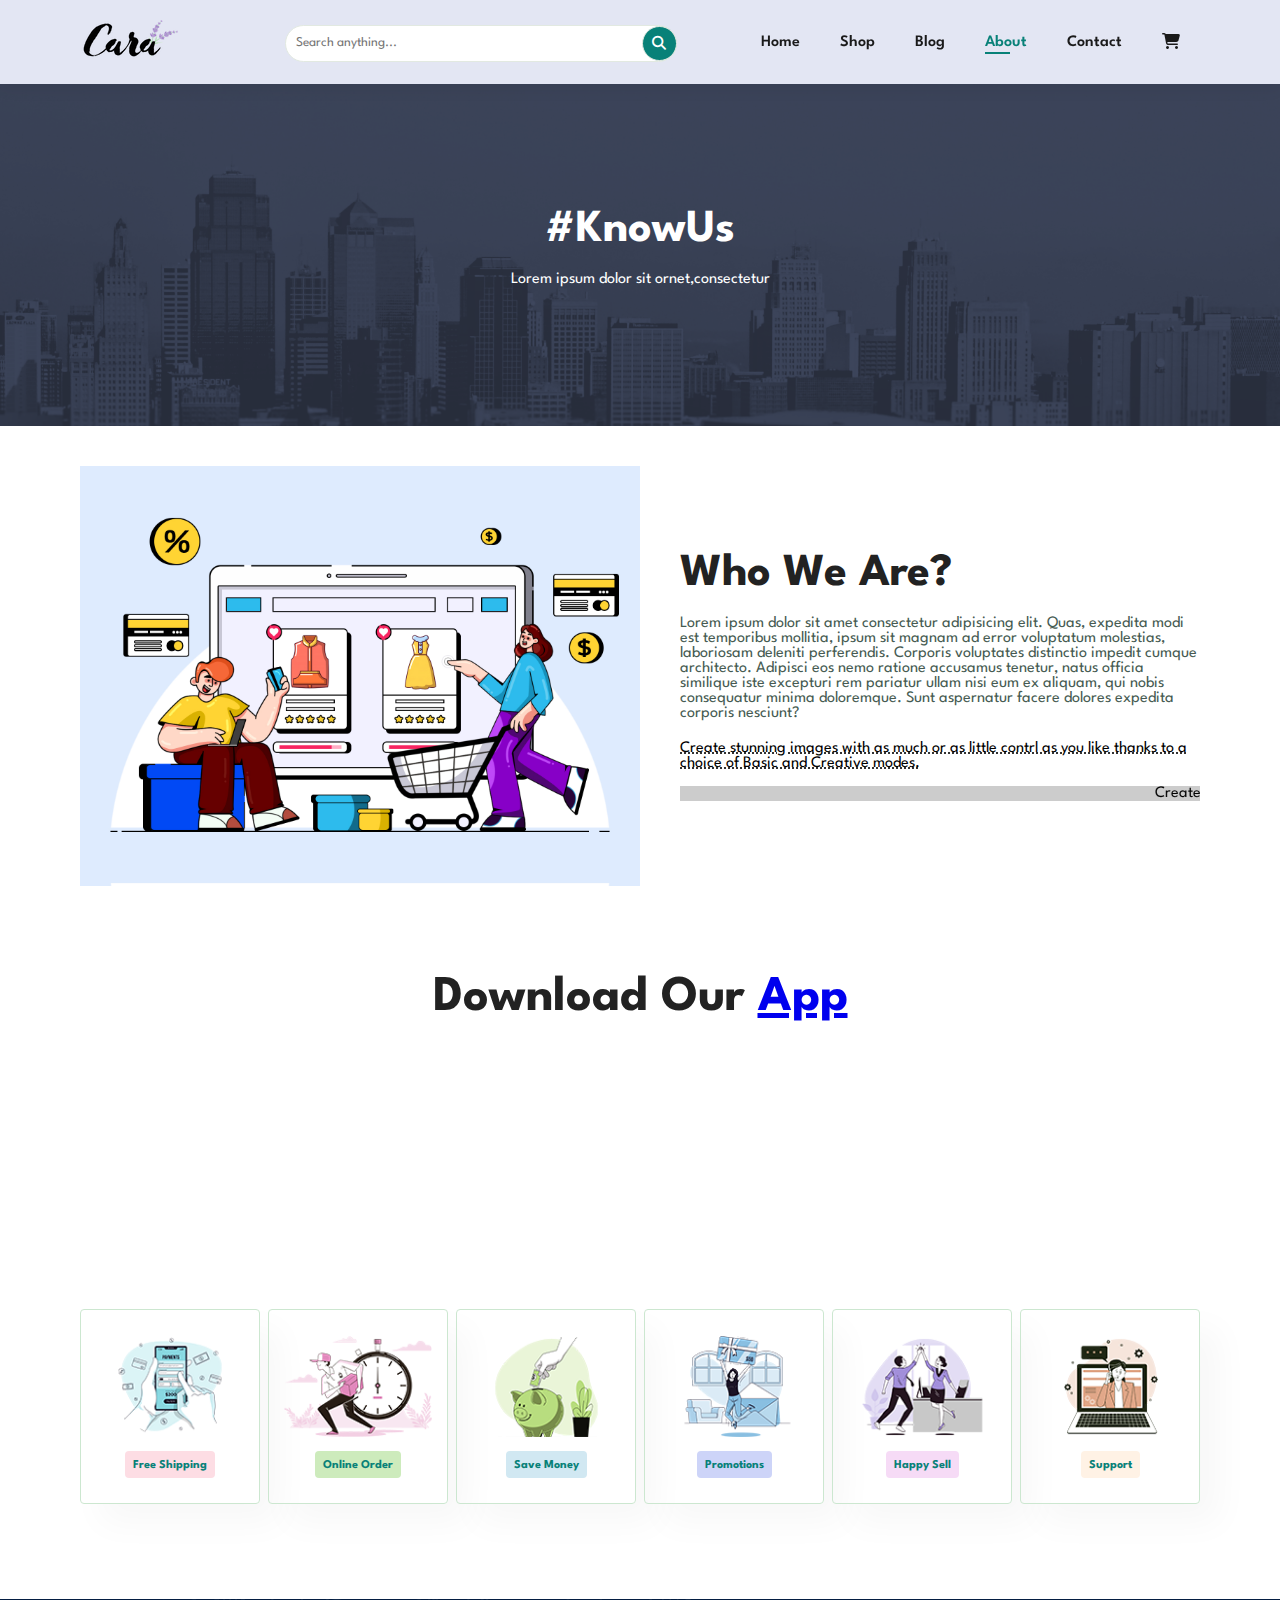
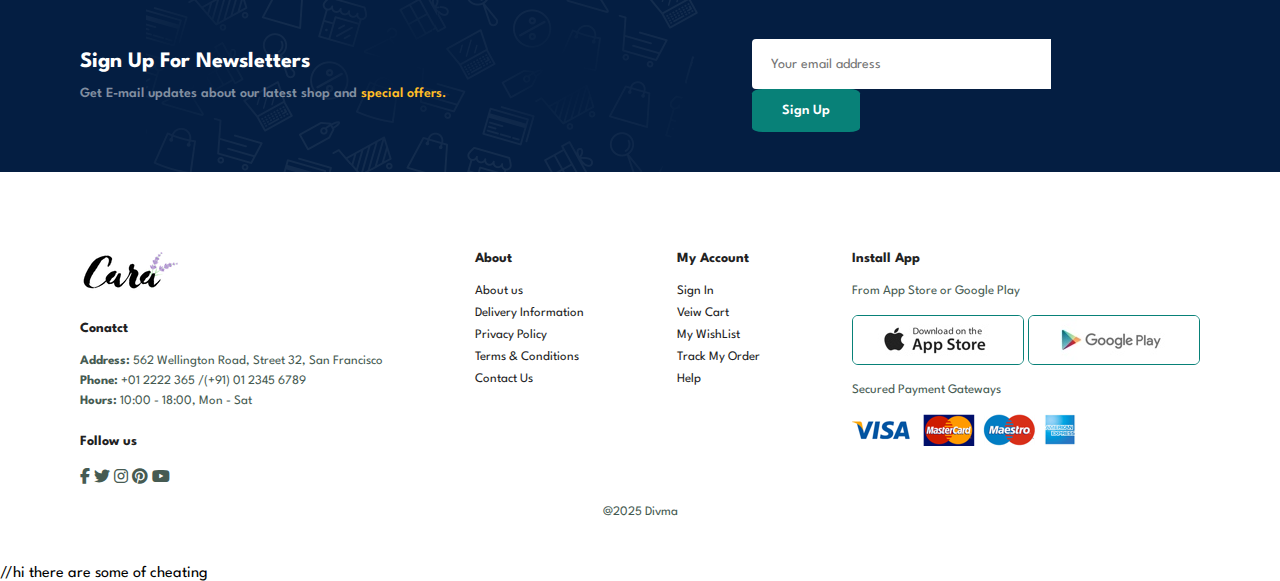
==== about.html @ d7f4b836 "pushing this test" ====
<!DOCTYPE html>
<html lang="en">
<head>
    <meta charset="UTF-8">
    <meta name="viewport" content="width=device-width, initial-scale=1.0">
    <title>Document</title>
    <link rel="stylesheet" href="https://cdnjs.cloudflare.com/ajax/libs/font-awesome/6.7.2/css/all.min.css" integrity="sha512-Evv84Mr4kqVGRNSgIGL/F/aIDqQb7xQ2vcrdIwxfjThSH8CSR7PBEakCr51Ck+w+/U6swU2Im1vVX0SVk9ABhg==" crossorigin="anonymous" referrerpolicy="no-referrer" />
    <link rel="stylesheet" href="style.css">
</head>
<body>
    <section id="header">
        <a href="#"><img src="logo.png" class="logo"></a>
        <div id="search-bar">
            <input type="search" id="search" placeholder="Search anything...">
            <button class="normal"><i class="fa-solid fa-magnifying-glass"></i></button>
        </div>
        <div>
            <ul id="navbar">
                <li><a href="index.html">Home</a></li>
                <li><a href="shop.html">Shop</a></li>
                <li><a href="blog.html">Blog</a></li>
                <li><a class="active" href="about.html">About</a></li>
                <li><a href="contact.html">Contact</a></li>
                <li><a href="cart.html"><i class="fa-solid fa-cart-shopping"></i></a></li>
            </ul>
        </div>
    </section>

    <section id="page-header" class="about-header">
        <h2>#KnowUs</h2>
        <p>Lorem ipsum dolor sit ornet,consectetur</p>
    </section>

    <section id="about-head" class="section-p1">
        <img src="about/a6.jpg">
        <div>
            <h2>Who We Are?</h2>
            <p>Lorem ipsum dolor sit amet consectetur adipisicing elit. Quas, expedita modi est temporibus mollitia, ipsum sit magnam ad error voluptatum molestias, laboriosam deleniti perferendis. Corporis voluptates distinctio impedit cumque architecto.
            Adipisci eos nemo ratione accusamus tenetur, natus officia similique iste excepturi rem pariatur ullam nisi eum ex aliquam, qui nobis consequatur minima doloremque. Sunt aspernatur facere dolores expedita corporis nesciunt?</p>
            <abbr title="">Create stunning images with as much or as little contrl as you like thanks to a choice of Basic and Creative modes.</abbr>
            <br><br>
            <marquee bgcolor="#ccc" loop="-1" scrollamount="5" width="100%">Create stunning images with as much or as little contrl as you like thanks to a choice of Basic and Creative modes.</marquee>
        </div>
    </section>

    <section id="about-app" class="section-p1">
        <h1>Download Our <a href="#">App</a></h1>
        <div class="video">
            <video autoplay muted loop src="about/1.mp4"></video>
        </div>
    </section>

    <section id="feature" class="section-p1">
        <div class="fe-box">
            <img src="features/f1.png">
            <h6>Free Shipping</h6>
        </div>
        <div class="fe-box">
            <img src="features/f2.png">
            <h6>Online Order</h6>
        </div>
        <div class="fe-box">
            <img src="features/f3.png">
            <h6>Save Money</h6>
        </div>
        <div class="fe-box">
            <img src="features/f4.png">
            <h6>Promotions</h6>
        </div>
        <div class="fe-box">
            <img src="features/f5.png">
            <h6>Happy Sell</h6>
        </div>
        <div class="fe-box">
            <img src="features/f6.png">
            <h6>Support</h6>
        </div>
    </section>

    <section id="newsletter" class="section-p1 section-m1">
        <div class="newstext">
            <h4>Sign Up For Newsletters</h4>
            <p>Get E-mail updates about our latest shop and <span>special offers.</span></p>
        </div>
        <div class="form">
            <form action="https://api.web3forms.com/submit" method="POST">
                <input type="hidden" name="access_key" value="89ed4cd4-98bf-48ff-8ab1-a94b67869a5c">
                <input type="email" name="email" placeholder="Your email address" required>
                <button type="submit" class="normal">Sign Up</button>
        </div>
    </section>

    <footer class="section-p1">
        <div class="col">
            <img class="logo" src="logo.png">
            <h4>Conatct</h4>
            <p><strong>Address:</strong> 562 Wellington Road, Street 32, San Francisco</p>
            <p><strong>Phone:</strong> +01 2222 365 /(+91) 01 2345 6789</p>
            <p><strong>Hours:</strong> 10:00 - 18:00, Mon - Sat</p>
            <div class="follow">
                <h4>Follow us</h4>
                <div class="icon">
                    <i class="fa-brands fa-facebook-f"></i>
                    <i class="fa-brands fa-twitter"></i>
                    <i class="fa-brands fa-instagram"></i>
                    <i class="fa-brands fa-pinterest"></i>
                    <i class="fa-brands fa-youtube"></i>
                </div>
            </div>
        </div>

        <div class="col">
            <h4>About</h4>
            <a href="#">About us</a>
            <a href="#">Delivery Information</a>
            <a href="#">Privacy Policy</a>
            <a href="#">Terms & Conditions</a>
            <a href="#">Contact Us</a>
        </div>

        <div class="col">
            <h4>My Account</h4>
            <a href="#">Sign In</a>
            <a href="#">Veiw Cart</a>
            <a href="#">My WishList</a>
            <a href="#">Track My Order</a>
            <a href="#">Help</a>
        </div>

        <div class="col install">
            <h4>Install App</h4>
            <p>From App Store or Google Play</p>
            <div class="row">
                <img src="pay/app.jpg">
                <img src="pay/play.jpg">
            </div>
                <p>Secured Payment Gateways</p>
                <img src="pay/pay.png" alt="">
        </div>
        <div class="copyright">
            <p>@2025 Divma</p>
        </div>
    </footer>

<script src="srcipt.js"></script> 
</body>
</html>
//hi there are some of cheating
---- style.css ----
@import url('https://fonts.googleapis.com/css2?family=League+Spartan:wght@100..900&display=swap');
*{
    margin: 0;
    padding: 0;
    box-sizing: border-box;
    font-family: 'League Spartan', sans-serif;
}

h1{
    font-size: 50px;
    line-height: 64px;
    color: #222;
}

h2{
    font-size: 46px;
    line-height: 54px;
    color: #222;
}

h4{
    font-size: 20px;
    color: #222;
}

h6{
    font-weight: 700;
    font-size: 12px;
}

p{
    font-size: 16px;
    color: #465b52;
    margin: 15px 0 20px 0;
}

.section-p1{
    padding: 40px 80px;
}

.section-m1{
    margin: 40px 0;
}

button.normal{
    font-size: 14px;
    font-weight: 600;
    padding: 15px 30px;
    color: #000;
    background-color: #fff;
    border-radius: 4px;
    cursor: pointer;
    border: none;
    outline: none;
    transition: 0.2s;
}

button.white{
    font-size: 13px;
    font-weight: 600;
    padding: 11px 18px;
    color: #fff;
    background-color: transparent;
    cursor: pointer;
    border: 1px solid #fff;
    outline: none;
    transition: 0.2s;
}

body{
    width:100%;
}

/* header */
#header{
    display: flex;
    align-items: center;
    justify-content: space-between;
    padding: 20px 80px;
    background-color: #e3e6f3;
    box-shadow: 0 5px 15px rgba(0, 0, 0, 0.06);
    z-index: 999;
    position: sticky;
    top: 0;
    left: 0;
}

#search-bar{
    height: 35px;
    width: 35%;
    display: flex;
    position: relative;
}

#search{
    height: 37px;
    width: 100%;
    border: 1px solid #e2e9e1;
    border-radius: 25px;
    outline: none;
    padding: 0 10px;

}

#search-bar button{
    height: 35px;
    width: 35px;
    padding: 0;
    border: 1px solid #e2e9e1;
    background-color: #088178;
    color: #fff;
    border-radius: 50%;
    position: absolute;
    top: 1px;
    right: 0;
}

#navbar{
    display: flex;
    align-items: center;
    justify-content: center;
}

#navbar li{
    list-style: none;
    padding: 0 20px;
    position: relative;
}

#navbar li a{
    text-decoration: none;
    font-size: 16px;
    font-weight: 600;
    color: #1a1a1a;
    transition: 0.3s ease;
}

#navbar li a:hover,
#navbar li a.active{
    color:#088178;
}

#navbar li a.active::after,
#navbar li a:hover::after{
    content: "";
    width: 30%;
    height: 2px;
    background: #088178;
    position: absolute;
    bottom: -4px;
    left: 20px;
}

/* Home page */
/* hero */
#hero{
    background-image: url("hero4.png");
    height: 90vh;
    width: 100%;
    background-size: cover;
    background-position: top 25% right 0;
    padding: 0 80px;
    display: flex;
    flex-direction: column;
    align-items: flex-start;
    justify-content: center;
}

#hero h4{
    padding-bottom: 15px;
}

#hero h1{
    color: #088178;
}

#hero button{
    background-image: url("button.png");
    background-color: transparent;
    color: #088178;
    border: 0;
    padding: 14px 80px 14px 65px;
    background-repeat: no-repeat;
    cursor: pointer;
    font-weight: 700;
    font-size: 15px;
}

/* feature */
#feature{
    display: flex;
    align-items: center;
    justify-content: space-between;
    flex-wrap: wrap;
}

#feature .fe-box{
    width: 180px;
    text-align: center;
    padding: 25px 15px;
    box-shadow: 20px 20px 34px rgba(0, 0, 0, 0.03);
    border: 1px solid #cce7d0;
    border-radius: 4px;
    margin: 15px 0;
}

#feature .fe-box:hover{
    box-shadow: 10px 10px 54px rgba(70, 62, 221, 0.1);
}

#feature .fe-box img{
    width: 100%;
    margin-bottom: 10px;
}

#feature .fe-box h6{
    display: inline-block;
    padding: 9px 8px 6px 8px;
    line-height: 1;
    border-radius: 4px;
    color: #088178;
    background-color: #fddde4;
}

#feature .fe-box:nth-child(2) h6{
    background-color: #cdebbc;
}

#feature .fe-box:nth-child(3) h6{
    background-color: #d1e8f2;
}

#feature .fe-box:nth-child(4) h6{
    background-color: #cdd4f8;
}

#feature .fe-box:nth-child(5) h6{
    background-color: #f6dbf6;
}

#feature .fe-box:nth-child(6) h6{
    background-color: #fff2e5;
}

/* product */
#product1{
    text-align: center;
}

#product1 .pro-container{
    display: flex;
    justify-content: space-between;
    padding-top: 20px;
    flex-wrap: wrap;
}

#product1 .pro{
    width: 23%;
    min-width: 250px;
    padding: 10px 12px;
    border: 1px solid #cce7d0;
    border-radius: 25px;
    cursor: pointer;
    box-shadow: 20px 20px 30px rgba(0, 0, 0, 0.02);
    margin: 15px 0;
    transition: 0.2s ease;
    position: relative;
}

#product1 .pro:hover{
    box-shadow: 20px 20px 30px rgba(0, 0, 0, 0.06);
}

#product1 .pro img{
    width: 100%;
    border-radius: 20px;
}

#product1 .pro .des{
    text-align: start;
    padding: 10px 0;
}

#product1 .pro .des span{
    color: #606063;
    font-size: 12px;
}

#product1 .pro .des h5{
    padding-top: 7px;
    color: #1a1a1a;
    font-size: 14px;
}

#product1 .pro .des i{
    font-size: 12px;
    color:rgb(243, 181, 25)
}

#product1 .pro .des h4{
    padding-top: 7px;
    font-size: 15px;
    font-weight: 700;
    color: #088178;
}

#product1 .pro .cart{
    width: 40px;
    height: 40px;
    line-height: 40px;
    border-radius: 50px;
    background-color: #e8f6ea;
    color: #088178;
    border: 1px solid #cce7d0;
    position: absolute;
    bottom: 20px;
    right: 20px;
}

/* banner */
#banner{
    display: flex;
    flex-direction: column;
    justify-content: center;
    align-items: center;
    text-align: center;
    background-image: url("banner/b2.jpg");
    width: 100%;
    height: 40vh;
    background-size: cover;
    background-position: center;
}

#banner h4{
    color: #fff;
    font-size: 16px;
}

#banner h2{
    color: #fff;
    font-size: 30px;
    padding: 10px 0;
}

#banner h2 span{
    color: #ef3636;
}
#banner button:hover{
    background-color: #088178;
    color: #fff;
}

#sm-banner{
    display: flex;
    justify-content: space-between;
    flex-wrap: wrap;
}

#sm-banner .banner-box{
    display: flex;
    flex-direction: column;
    justify-content: center;
    align-items: flex-start;
    background-image: url("banner/b17.jpg");
    min-width: 620px;
    height: 50vh;
    background-size: cover;
    background-position: center;
    padding: 30px;
}

#sm-banner .banner-box2{
    background-image: url("banner/b10.jpg");
}

#sm-banner h4{
    color: #fff;
    font-size: 20px;
    font-weight: 300;
}

#sm-banner h2{
    color: #fff;
    font-size: 28px;
    font-weight: 800;
}

#sm-banner span{
    color: #fff;
    font-size: 14px;
    font-weight: 500;
    padding-bottom: 15px;
}

#sm-banner .banner-box:hover button{
    background-color: #088178;
    border: 1px solid #088178;
}

#banner3{
    display: flex;
    justify-content: space-between;
    flex-wrap: wrap;
    padding: 0 80px;
}

#banner3 .banner-box{
    display: flex;
    flex-direction: column;
    justify-content: center;
    align-items: flex-start;
    background-image: url("banner/b7.jpg");
    min-width: 30%;
    height: 30vh;
    background-size: cover;
    background-position: center;
    padding: 30px;
    margin-bottom: 20px;
}

#banner3 .banner-box2{
    background-image: url("banner/b4.jpg");
}

#banner3 .banner-box3{
    background-image: url("banner/b18.jpg");
}

#banner3 h2{
    color: #fff;
    font-weight: 900;
    font-size: 22px;
}

#banner3 h3{
    color: #ec544e;
    font-weight: 800;
    font-size: 15px;
}

/* newsletter */
#newsletter{
    display: flex;
    justify-content: space-between;
    flex-wrap: wrap;
    align-items: center;
    background-image: url("banner/b14.png");
    background-repeat: no-repeat;
    background-position: 20% 30%;
    background-color: #041e42;
}

#newsletter h4{
    font-size: 22px;
    font-weight: 700;
    color: #fff;
}

#newsletter p{
    font-size: 14px;
    font-weight: 600;
    color: #818ea0;
}

#newsletter p span{
    color: #ffbd27;
}

#newsletter .form{
    display: flex;
    width: 40%;
}

#newsletter input{
    height: 3.125rem;
    padding: 0 1.25em;
    font-size: 14px;
    width: 100%;
    border: 1px solid transparent;
    border-radius: 4px;
    outline: none;
    border-top-right-radius: 0;
    border-bottom-right-radius: 0;
}

#newsletter button{
    background-color: #088178;
    color: #fff;
    white-space: nowrap;
    border-top-left-radius: 0;
    border-bottom-left-radius: 0;
    border-radius: 10%;
   
}

/* footer */
footer{
    display: flex;
    flex-wrap: wrap;
    justify-content: space-between;
}

footer .col{
    display: flex;
    flex-direction: column;
    align-items: flex-start;
    margin-bottom: 20px;
}

footer .logo{
    margin-bottom: 30px;
}

footer h4{
    font-size: 14px;
    padding-bottom: 20px;
}

footer p{
    font-size: 13px;
    margin: 0 0 8px 0;
}

footer a{
    font-size: 13px;
    text-decoration: none;
    color: #222;
    margin-bottom: 10px;
}

footer .follow{
    margin-top: 20px;
}

footer .follow{
    color: #465b52;
    padding-right: 4px;
    cursor: pointer;
}

footer .install .row img{
    border:1px solid #088178;
    border-radius: 6px;
}
footer .install img{
    margin: 10px 0 15px 0;
}

footer .follow i:hover,
footer a:hover{
    color: #088178;
}

footer .copyright{
    width: 100%;
    text-align: center;
}

/* shop.html */

#page-header{
    background-image: url("banner/b1.jpg");
    width: 100%;
    height: 38vh;
    background-size: cover;
    display: flex;
    justify-content: center;
    text-align: center;
    flex-direction: column;
    padding: 14px;
}

#page-header h2,
#page-header p{
    color: #fff;
}

#pagination{
    text-align: center;
}

#pagination a{
    text-decoration: none;
    background-color: #088178;
    padding: 15px 20px;
    border-radius: 4px;
    color: #fff;
    font-weight: 600;
}

#pagination a i{
    font-size: 16px;
    font-weight: 600;
}

/* single product */

#prodetails{
    display: flex;
    margin-top: 20px;
}

#prodetails .single-pro-image{
    width: 40%;
    margin-right: 50px;
}

.small-img-group{
    display: flex;
    justify-content: space-between;
}

.small-img-col{
    flex-basis: 24%;
    cursor: pointer;
}

#prodetails .single-pro-details{
    width: 50%;
    padding-top: 30px;
}

#prodetails .single-pro-details h4{
    padding: 40px 0 20px 0;
}

#prodetails .single-pro-details h2{
    font-size: 26px;
}

#prodetails .single-pro-details select{
    display: block;
    padding: 5px 10px;
    margin-bottom: 10px;
}

#prodetails .single-pro-details input{
    width: 50px;
    height: 47px;
    padding-left: 10px;
    font-size: 16px;
    margin-right: 10px;
}

#prodetails .single-pro-details input:focus{
    outline: none;
}

#prodetails .single-pro-details button{
    background-color: #088178;
    color: #fff;
}

#prodetails .single-pro-details span{
    line-height: 30px;
}

/* blog.html */

#page-header.blog-header{
    background-image: url("banner/b19.jpg");
}

#blog{
    padding: 150px 150px 0 150px;
}

#blog .blog-box{
    display: flex;
    align-items: center;
    width: 100%;
    position: relative;
    padding-bottom: 90px;
}

#blog .blog-img{
    width: 50%;
    margin-right: 40px;
}

#blog img{
    width: 100%;
    height: 300px;
    object-fit: cover;
}

#blog .blog-details{
    width: 50%;
}

#blog .blog-details a{
    text-decoration: none;
    font-size: 11px;
    color: #000;
    font-weight: 700;
    position: relative;
    transition: 0.3s;
}

#blog .blog-details a::after{
    content: "";
    width: 50px;
    height: 1px;
    background-color: #000;
    position: absolute;
    top: 4px;
    right: -60px;
}

#blog .blog-details a:hover{
    color: #088178;
}

#blog .blog-details a:hover::after{
    background-color: #088178;
}

#blog .blog-box h1{
    position: absolute;
    top: -40px;
    left: 0;
    font-size: 70px;
    font-weight: 700;
    color: #c9cbce;
    z-index: -9;
}

/* about.html */

#page-header.about-header{
    background-image: url("about/banner.png");
}

#about-head{
    display: flex;
    align-items: center;
}

#about-head img{
    width: 50%;
    height: auto;
}

#about-head div{
    padding-left: 40px;
}

#about-app{
    text-align: center;
}

#about-app .video{
    width: 70%;
    height: 100%;
    margin: 30px auto 0 auto;
}

#about-app .video video{
    width: 100%;
    height: 100%;
    border-radius: 20px;
}

/* contact.html */

#contact-details{
    display: flex;
    align-items: center;
    justify-content: space-between;
}

#contact-details .details{
    width: 40%;
}

#contact-details .details span,
#form-details form span{
    font-weight: 12px;
}

#contact-details .details h2,
#form-details form h2{
    font-size: 26px;
    line-height: 35px;
    padding: 20px 0;
}

#contact-details .details h3{
    font-size: 16px;
    padding-bottom: 15px;
}

#contact-details .details li{
    list-style: none;
    display: flex;
    padding: 10px 0;
}

#contact-details .details li i{
    font-size: 14px;
    padding-right: 22px;
}

#contact-details .details li p{
    margin: 0;
    font-size: 14px;
}

#contact-details .map{
    width: 55%;
    height: 400px;
}

#contact-details .map iframe{
    width: 100%;
    height: 100%;
}

#form-details{
    display: flex;
    justify-content: space-between;
    margin: 30px;
    padding: 80px;
    border: 1px solid #e1e1e1;
}

#form-details form{
    width: 65%;
    display: flex;
    flex-direction: column;
    align-items: flex-start;
}

#form-details form input,
#form-details form textarea{
    width: 100%;
    padding: 12px 15px;
    outline: none;
    margin-bottom: 20px;
    border: 1px solid #e1e1e1;
}

#form-details form button{
    background-color: #088178;
    color: #fff;
}

#form-details .people div{
    padding-bottom: 25px;
    display: flex;
    align-items: flex-start;
}

#form-details .people div img{
    width: 65px;
    height: 65px;
    object-fit: cover;
    margin-right: 15px;
}

#form-details .people div p{
    margin: 0;
    font-size: 13px;
    line-height: 25px;
}

#form-details .people div p span{
    display: block;
    font-size: 16px;
    font-weight: 600;
    color: #000;
}

/* cart.html */

#cart table{
    width: 100%;
    border-collapse: collapse;
    table-layout: fixed;
    white-space: nowrap;
}

#cart table img{
    width: 70px;
}

#cart table td:nth-child(1){
    width: 100px;
    text-align: center;
}

#cart table td:nth-child(2){
    width: 150px;
    text-align: center;
}

#cart table td:nth-child(3){
    width: 250px;
    text-align: center;
}

#cart table td:nth-child(4),
#cart table td:nth-child(5),
#cart table td:nth-child(6){
    width: 150px;
    text-align: center;
}

#cart table td:nth-child(5) input{
    width: 70px;
    padding: 10px 5px 10px 15px;
}

#cart table thead{
    border: 1px solid #e2e9e1;
    border-left: none;
    border-right: none;
}

#cart table thead td{
    font-weight: 700;
    text-transform: uppercase;
    font-size: 13px;
    padding: 18px 0;
}

#cart table tbody tr td{
    padding-top: 15px;
}

#cart table tbody td{
    font-size: 13px;
}

#cart-add{
    display: flex;
    flex-wrap: wrap;
    justify-content: space-between;
}

#coupon{
    width: 50%;
    margin-bottom: 30px;
}

#coupon h3,
#subtotal h3{
    padding-bottom: 15px;
}

#coupon input{
    padding: 10px 20px;
    outline: none;
    width: 60%;
    margin-right: 10px;
    border: 1px solid #e2e9e1;
}

#coupon button,
#subtotal button{
    background-color: #088178;
    color: #fff;
    padding: 12px 20px;
}

#subtotal{
    width: 50%;
    margin-bottom: 30px;
    border: 1px solid #e2e9e1;
    padding: 30px;
}

#subtotal table{
    border-collapse: collapse;
    width: 100%;
    margin-bottom: 20px;
}

#subtotal table td{
    width: 50%;
    border: 1px solid #e2e9e1;
    padding: 10px;
    font-size: 13px;
}
th {
    padding: 10px 15px; 
    text-align: left;
    background-color: #f4f4f4;
    border: 1px solid #ddd; 
}

/* Style for the container */
.container {
    width: 100%;
    margin: 0 auto;
    padding: 0 20px;
}

/* Style for the table */
.shop-items-table, .cart-table {
    width: 100%;
    border-collapse: collapse;
    table-layout: fixed; /* Ensures the columns fill the available space */
}

/* Style for table headers */
th {
    padding: 15px 20px;
    text-align: left;
    background-color: #f4f4f4;
    border: 1px solid #ddd;
    font-weight: bold;
}

/* Style for table data cells */
td {
    padding: 10px 15px;
    border: 1px solid #ddd;
    text-align: left;
}

/* Style for table images */
.shop-item-image {
    max-width: 100px;
    max-height: 100px;
    display: block;
    margin: 0 auto;
}

/* Ensure button fits inside the table cell */
.shop-item-button {
    padding: 8px 15px;
    font-size: 14px;
}

/* Style for checkout section table */
.cart-items {
    width: 100%;
 
}

/* Style for cart total row */
.cart-total {
    padding: 15px;
    background-color: #f9f9f9;
    text-align: right;
}

/* Style for the purchase button */
.btn-purchase {
    padding: 10px 20px;
    font-size: 16px;
    background-color: #007bff;
    color: white;
    border: none;
    cursor: pointer;
}

.btn-purchase:hover {
    background-color: #0056b3;
}
/* Style for checkout table */
.cart-table {
    width: 100%;
    border-collapse: collapse;
    table-layout: fixed; /* Ensures the columns fill the available space */
}

/* Style for table headers */
.cart-table th {
    padding: 10px 20px;
    text-align: left;
    background-color: #f4f4f4;
    border: 1px solid #ddd;
    font-weight: bold;
}

/* Style for table data cells in checkout */
.cart-table td {
    padding: 10px 15px;
    border: 1px solid #ddd;
    text-align: left; /* Default alignment */
}

/* Align the 'Price' and 'Quantity' columns */
.cart-price, .cart-quantity {
    text-align: center; /* Center align price and quantity columns */
}

/* Style for cart total row */
.cart-total {
    padding: 15px;
    background-color: #f9f9f9;
    text-align: right;
}

/* Style for cart total price */
.cart-total-price {
    font-size: 18px;
    font-weight: bold;
}

/* Style for the purchase button */
.btn-purchase {
    padding: 10px 20px;
    font-size: 16px;
    background-color: #007bff;
    color: white;
    border: none;
    cursor: pointer;
}

.btn-purchase:hover {
    background-color: #0056b3;
}
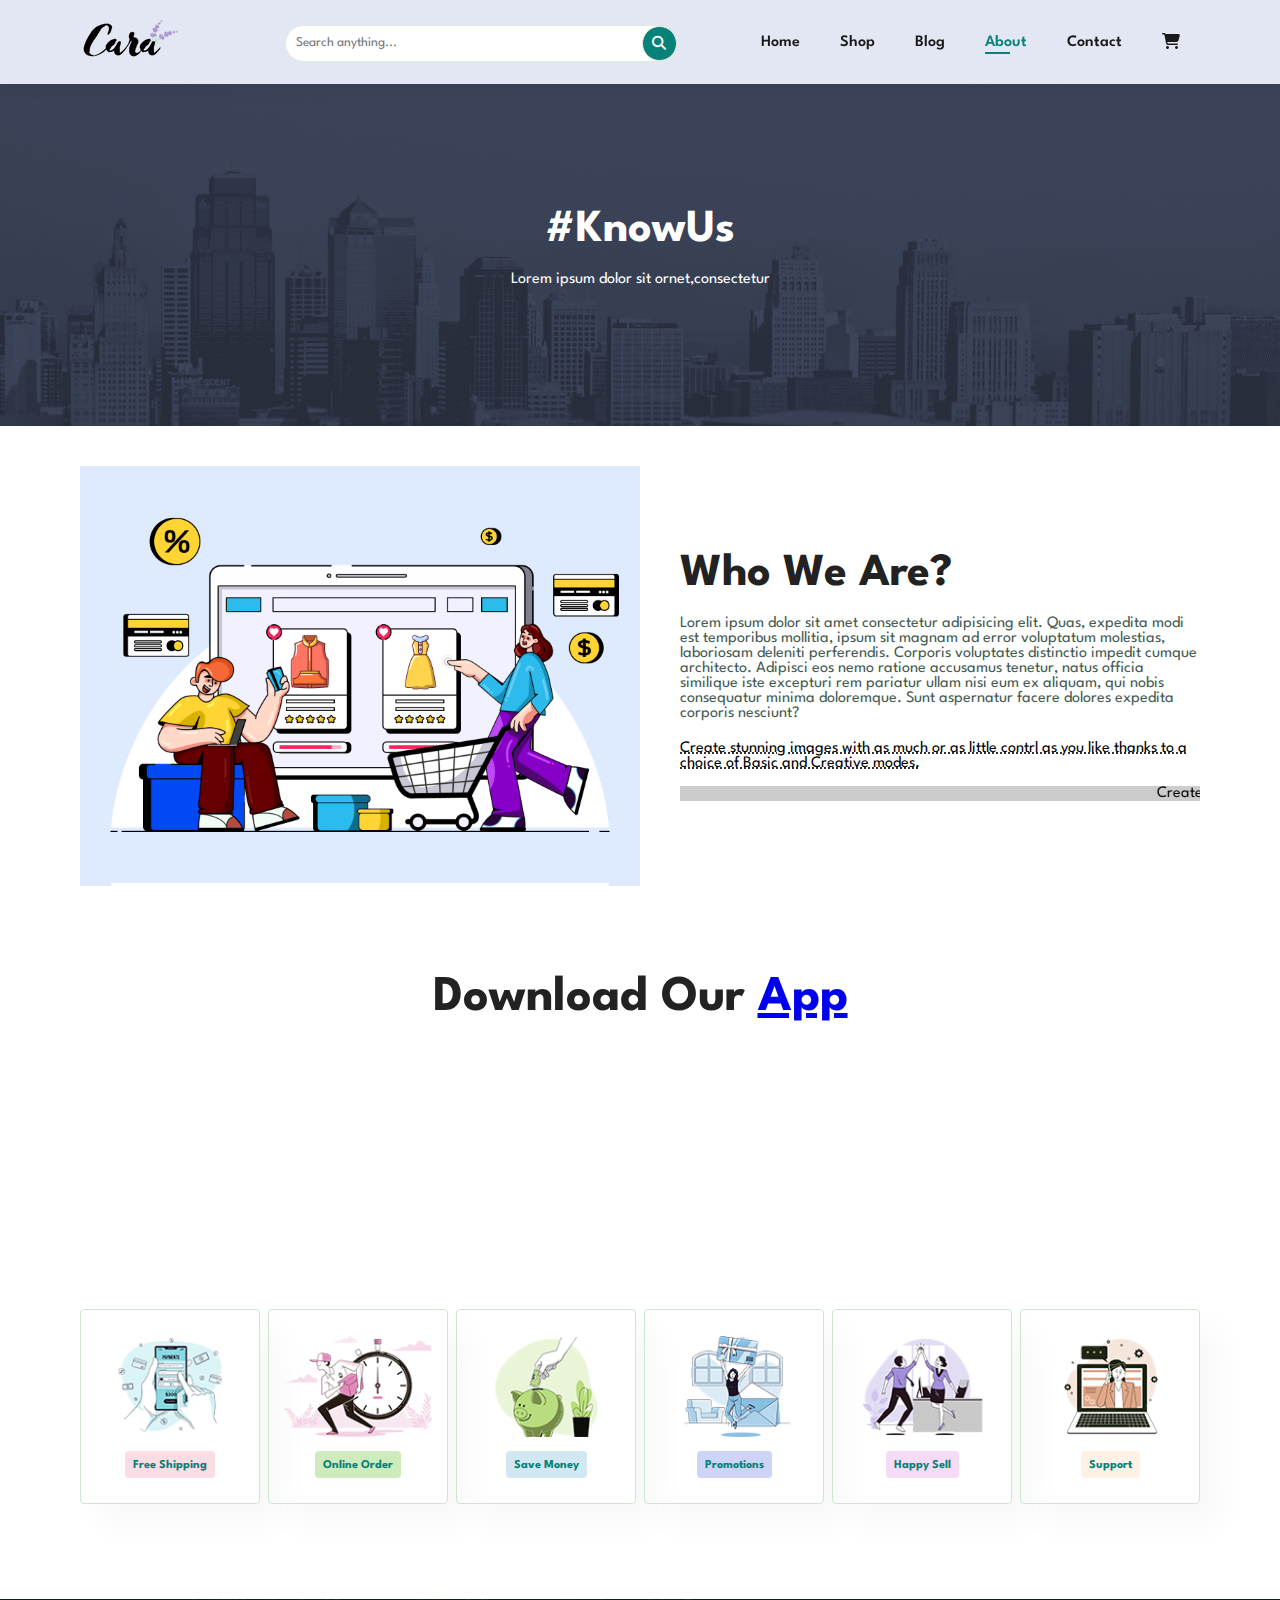
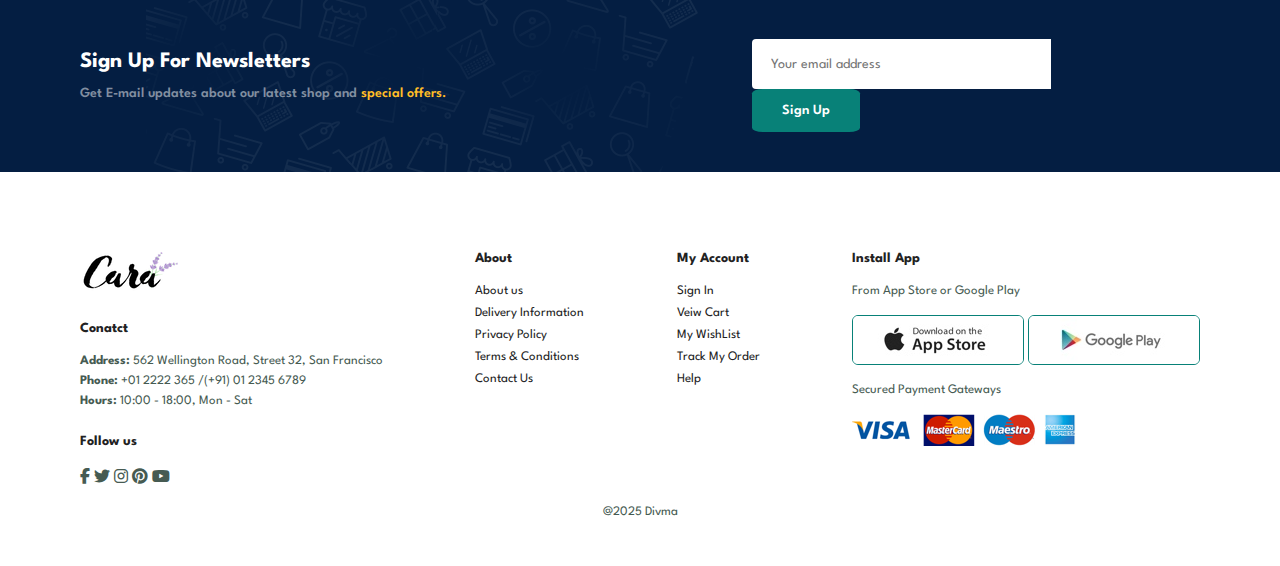
==== commit bc7311d9: "testing" ====
--- a/about.html
+++ b/about.html
@@ -145,4 +145,3 @@
 <script src="srcipt.js"></script> 
 </body>
 </html>
-//hi there are some of cheating 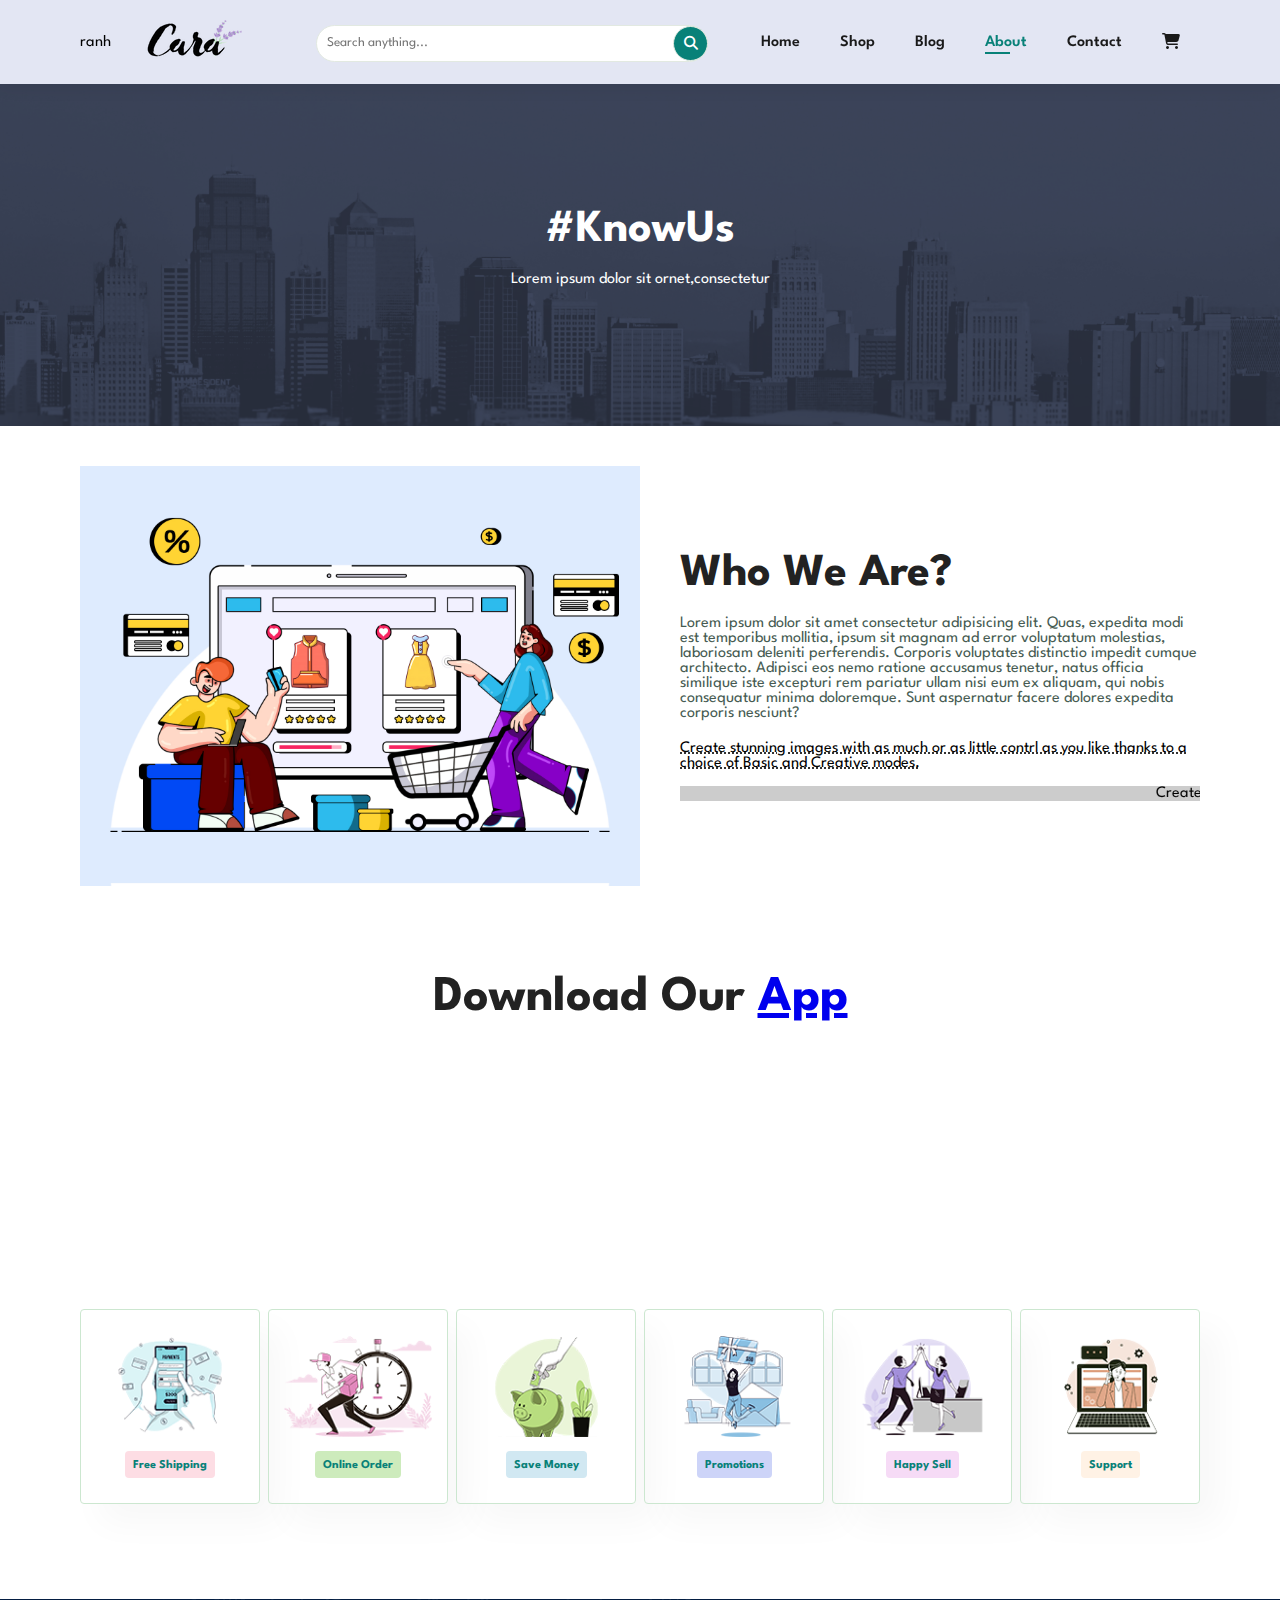
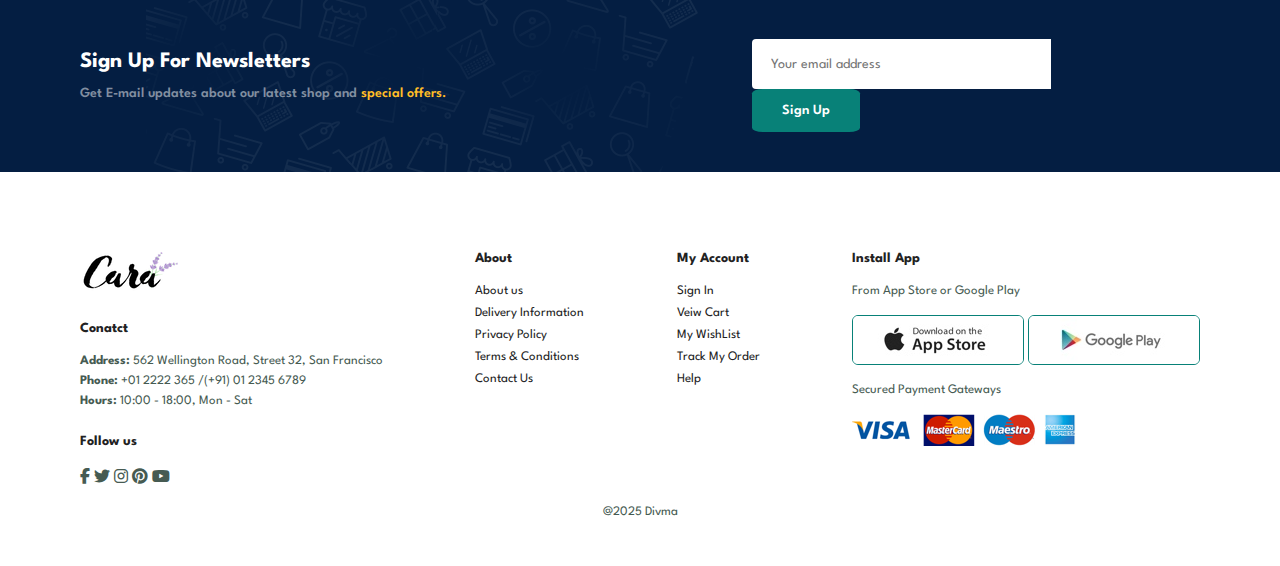
==== commit 60cb16e2: "Update about.html" ====
--- a/about.html
+++ b/about.html
@@ -8,7 +8,7 @@
     <link rel="stylesheet" href="style.css">
 </head>
 <body>
-    <section id="header">
+    <section id="header">ranh
         <a href="#"><img src="logo.png" class="logo"></a>
         <div id="search-bar">
             <input type="search" id="search" placeholder="Search anything...">
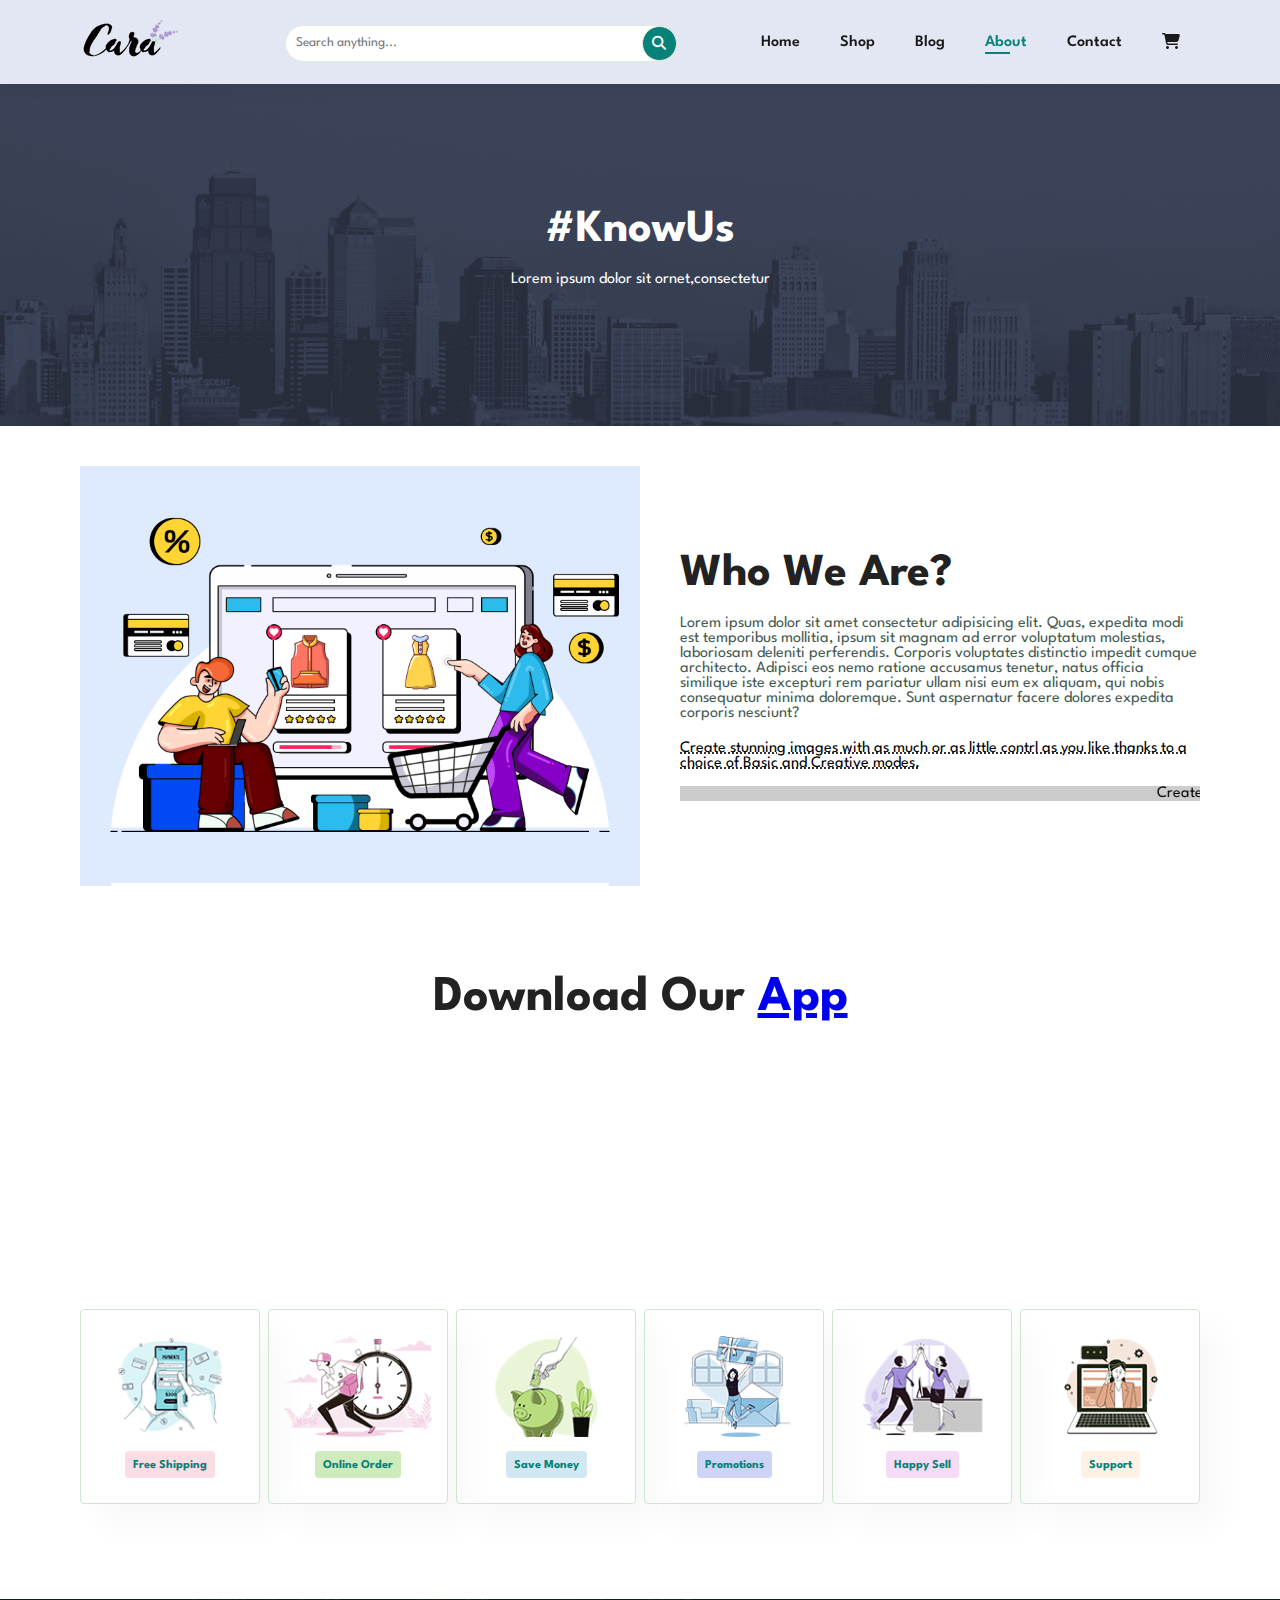
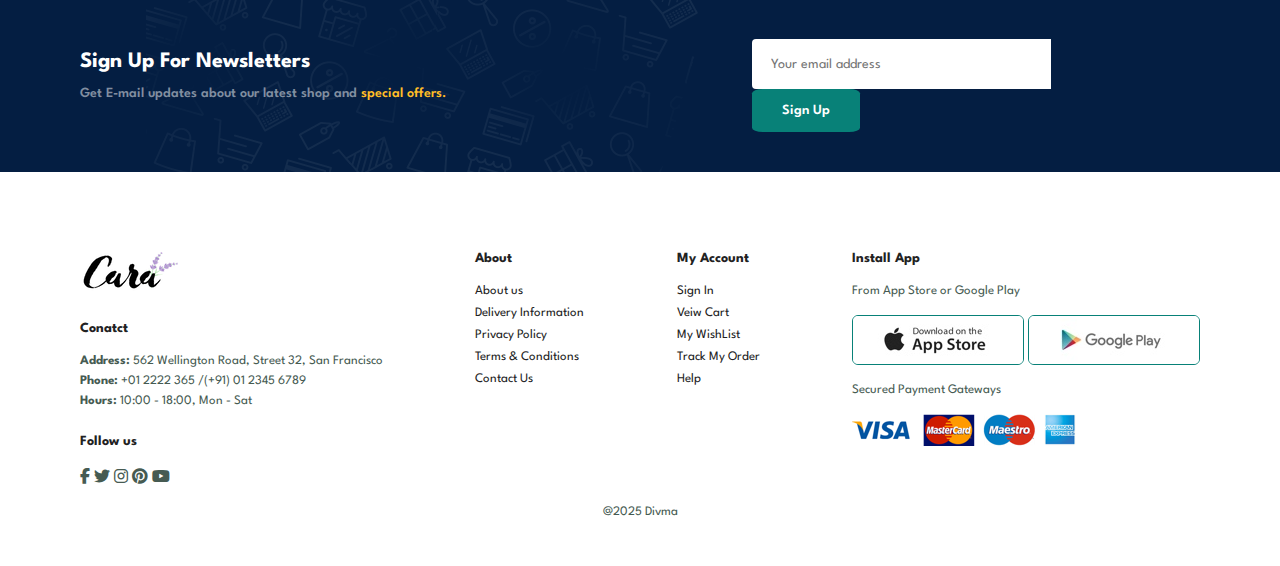
==== commit 5fbe16fa: "Merge pull request #4 from Divyanshu-25/patch-4" ====
--- a/about.html
+++ b/about.html
@@ -8,7 +8,7 @@
     <link rel="stylesheet" href="style.css">
 </head>
 <body>
-    <section id="header">ranh
+    <section id="header">
         <a href="#"><img src="logo.png" class="logo"></a>
         <div id="search-bar">
             <input type="search" id="search" placeholder="Search anything...">
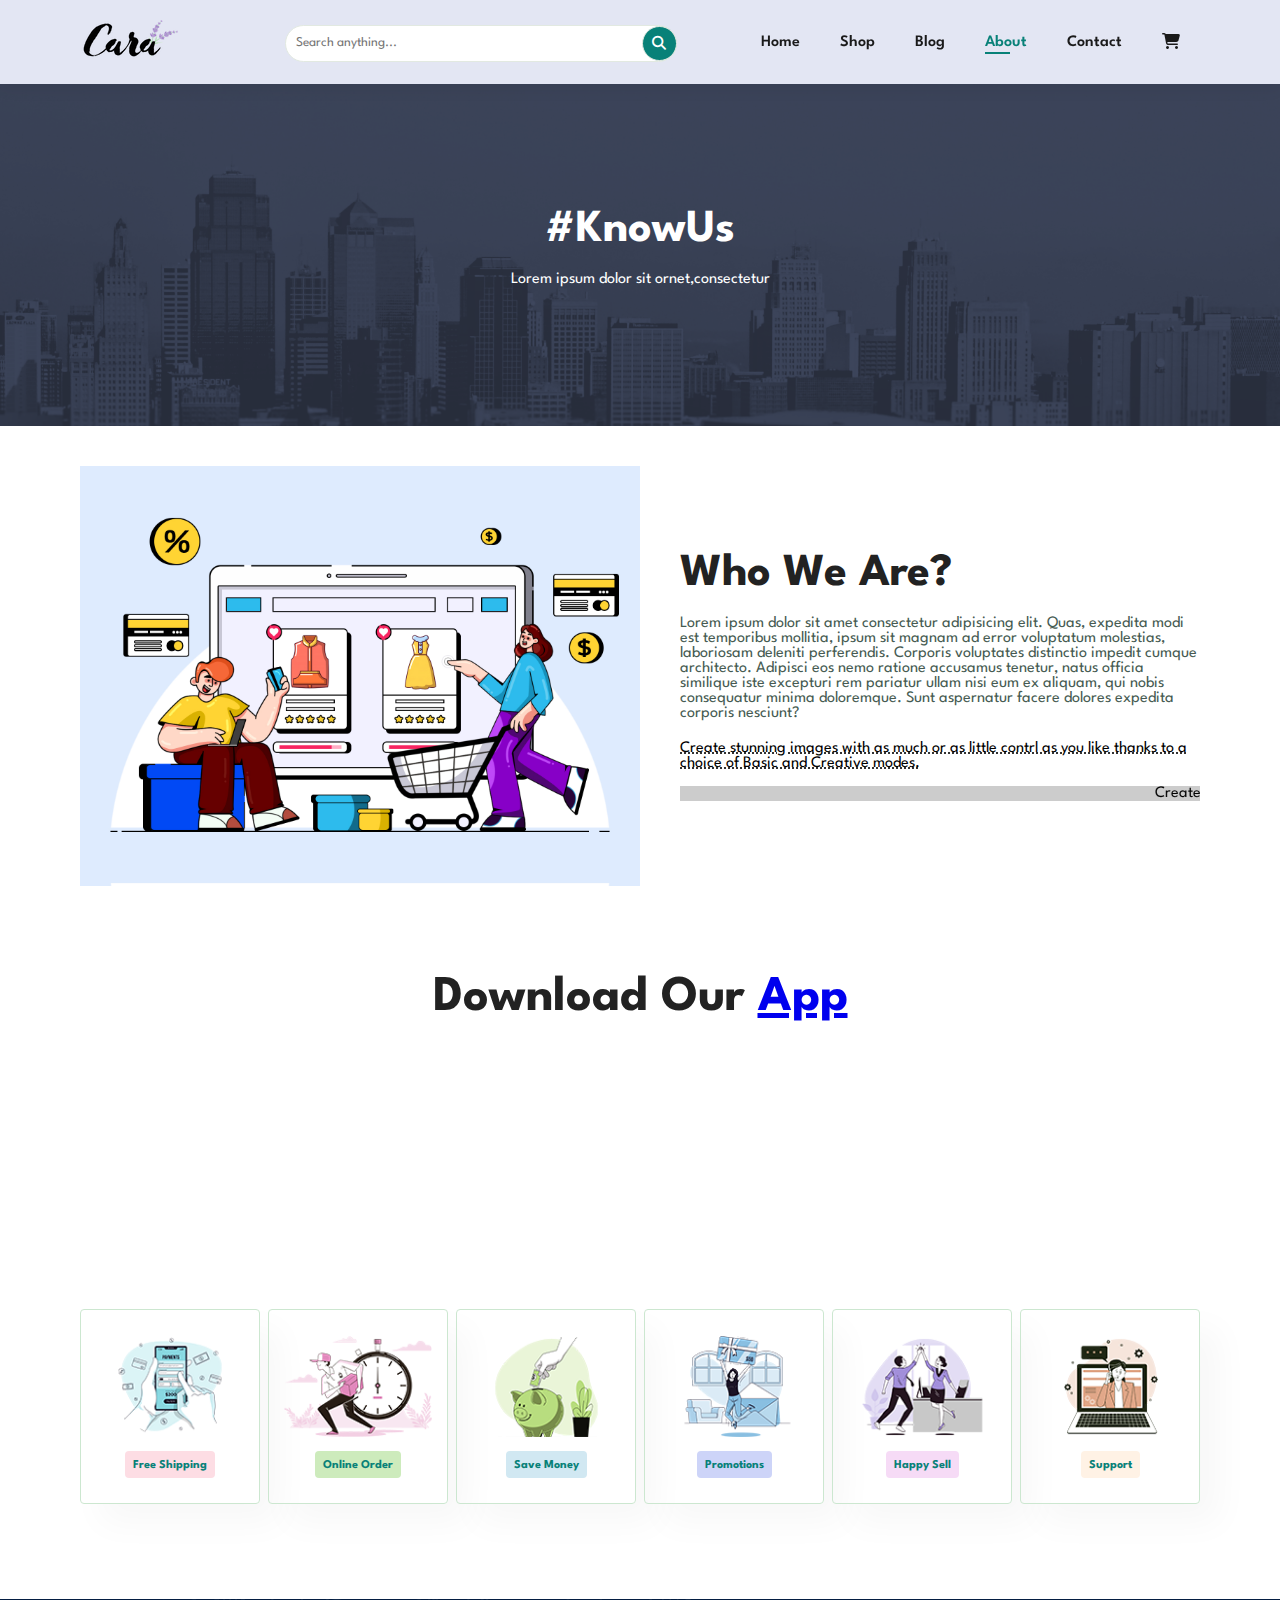
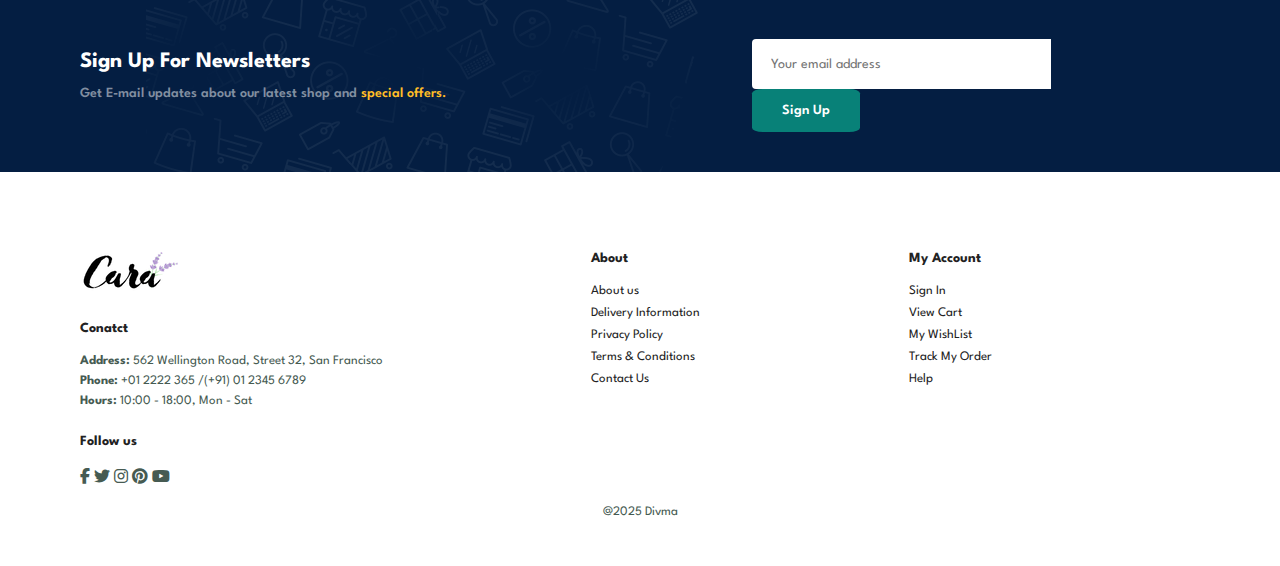
==== commit 21f23a85: "added policy , terms and help section" ====
--- a/about.html
+++ b/about.html
@@ -111,37 +111,30 @@
 
         <div class="col">
             <h4>About</h4>
-            <a href="#">About us</a>
+            <a href="about.html">About us</a>
             <a href="#">Delivery Information</a>
-            <a href="#">Privacy Policy</a>
-            <a href="#">Terms & Conditions</a>
-            <a href="#">Contact Us</a>
+            <a href="policy.html">Privacy Policy</a>
+            <a href="terms.html">Terms & Conditions</a>
+            <a href="contact.html">Contact Us</a>
         </div>
 
         <div class="col">
             <h4>My Account</h4>
-            <a href="#">Sign In</a>
-            <a href="#">Veiw Cart</a>
-            <a href="#">My WishList</a>
+            <a href="index3.html">Sign In</a>
+            <a href="cart.html">View Cart</a>
+            <a href="cart.html">My WishList</a>
             <a href="#">Track My Order</a>
-            <a href="#">Help</a>
+            <a href="help.html">Help</a>
         </div>
 
         <div class="col install">
-            <h4>Install App</h4>
-            <p>From App Store or Google Play</p>
-            <div class="row">
-                <img src="pay/app.jpg">
-                <img src="pay/play.jpg">
-            </div>
-                <p>Secured Payment Gateways</p>
-                <img src="pay/pay.png" alt="">
+        
         </div>
         <div class="copyright">
-            <p>@2025 Divma</p>
+            <p>@2025 Divma </p>
         </div>
     </footer>
 
 <script src="srcipt.js"></script> 
 </body>
-</html>
+</html>--- a/style.css
+++ b/style.css
@@ -154,11 +154,10 @@
 /* Home page */
 /* hero */
 #hero{
-    background-image: url("hero4.png");
+    background-image: url("pixelcut-export.jpeg");
     height: 90vh;
     width: 100%;
     background-size: cover;
-    background-position: top 25% right 0;
     padding: 0 80px;
     display: flex;
     flex-direction: column;
